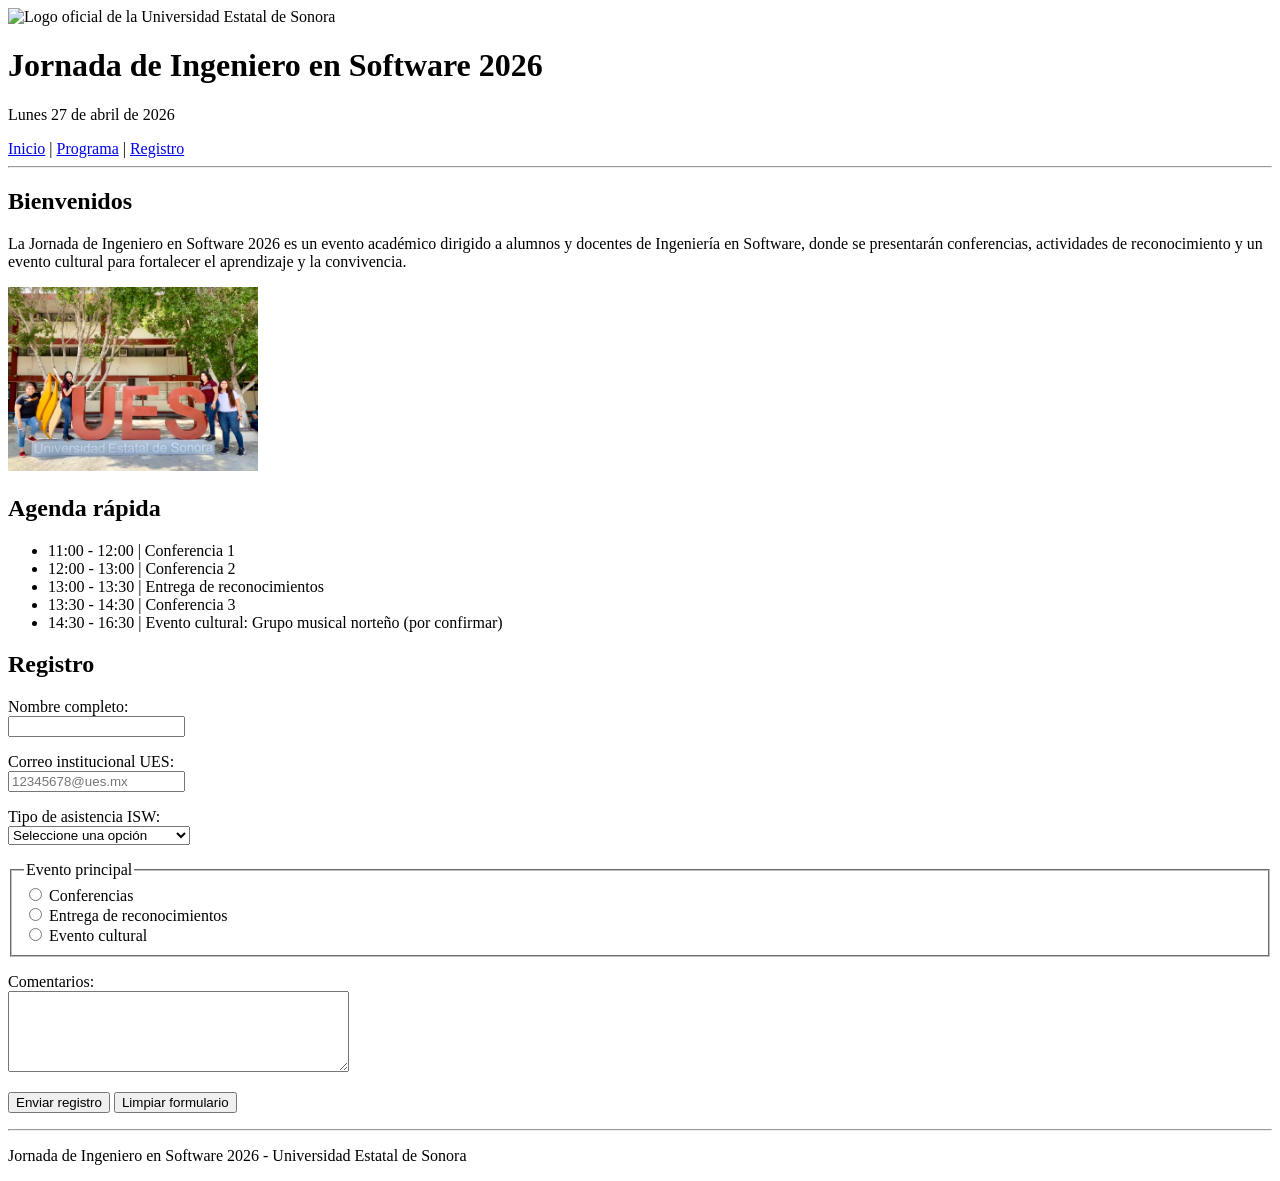
==== index.html @ d1c955a1 "archivos en raiz final" ====
<!doctype html>
<html lang="es">
<head>
    <meta charset="utf-8">
    <meta name="viewport" content="width=device-width, initial-scale=1">
    <title>Jornada de Ingeniero en Software 2026</title>
</head>
<body>

    <header>
        <img src="logo-ues.png" alt="Logo oficial de la Universidad Estatal de Sonora" width="120">
        <h1>Jornada de Ingeniero en Software 2026</h1>
        <p>
            <time datetime="2026-04-27">Lunes 27 de abril de 2026</time>
        </p>

        <nav>
            <a href="index.html">Inicio</a> |
            <a href="programa.html">Programa</a> |
            <a href="#registro">Registro</a>
        </nav>
        <hr>
    </header>

    <main>
        <section>
            <h2>Bienvenidos</h2>
            <p>
                La Jornada de Ingeniero en Software 2026 es un evento académico dirigido a alumnos
                y docentes de Ingeniería en Software, donde se presentarán conferencias, actividades
                de reconocimiento y un evento cultural para fortalecer el aprendizaje y la convivencia.
            </p>

            <img src="estudiantes.jpg" alt="Fotografía representativa del estudiante para la Jornada de Ingeniero en Software 2026" width="250">
        </section>

        <section>
            <h2>Agenda rápida</h2>
            <ul>
                <li>11:00 - 12:00 | Conferencia 1</li>
                <li>12:00 - 13:00 | Conferencia 2</li>
                <li>13:00 - 13:30 | Entrega de reconocimientos</li>
                <li>13:30 - 14:30 | Conferencia 3</li>
                <li>14:30 - 16:30 | Evento cultural: Grupo musical norteño (por confirmar)</li>
            </ul>
        </section>

        <section id="registro">
            <h2>Registro</h2>
            <form action="#" method="post">
                <p>
                    <label for="nombre">Nombre completo:</label><br>
                    <input type="text" id="nombre" name="nombre" required>
                </p>

                <p>
                    <label for="correo">Correo institucional UES:</label><br>
                    <input
                        type="email"
                        id="correo"
                        name="correo"
                        required
                        pattern="([0-9]{8}|[0-9]{11})@ues\.mx"
                        placeholder="12345678@ues.mx">
                </p>

                <p>
                    <label for="tipo-asistencia">Tipo de asistencia ISW:</label><br>
                    <select id="tipo-asistencia" name="tipo-asistencia" required>
                        <option value="">Seleccione una opción</option>
                        <option value="alumno">Alumno (Ing. en Software)</option>
                        <option value="docente">Docente (Ing. en Software)</option>
                    </select>
                </p>

                <fieldset>
                    <legend>Evento principal</legend>

                    <input type="radio" id="conferencia" name="evento-principal" value="conferencia" required>
                    <label for="conferencia">Conferencias</label><br>

                    <input type="radio" id="reconocimientos" name="evento-principal" value="reconocimientos">
                    <label for="reconocimientos">Entrega de reconocimientos</label><br>

                    <input type="radio" id="cultural" name="evento-principal" value="cultural">
                    <label for="cultural">Evento cultural</label>
                </fieldset>

                <p>
                    <label for="comentarios">Comentarios:</label><br>
                    <textarea id="comentarios" name="comentarios" rows="5" cols="40"></textarea>
                </p>

                <p>
                    <button type="submit">Enviar registro</button>
                    <button type="reset">Limpiar formulario</button>
                </p>
            </form>
        </section>
    </main>

    <footer>
        <hr>
        <p>Jornada de Ingeniero en Software 2026 - Universidad Estatal de Sonora</p>
    </footer>

</body>
</html>
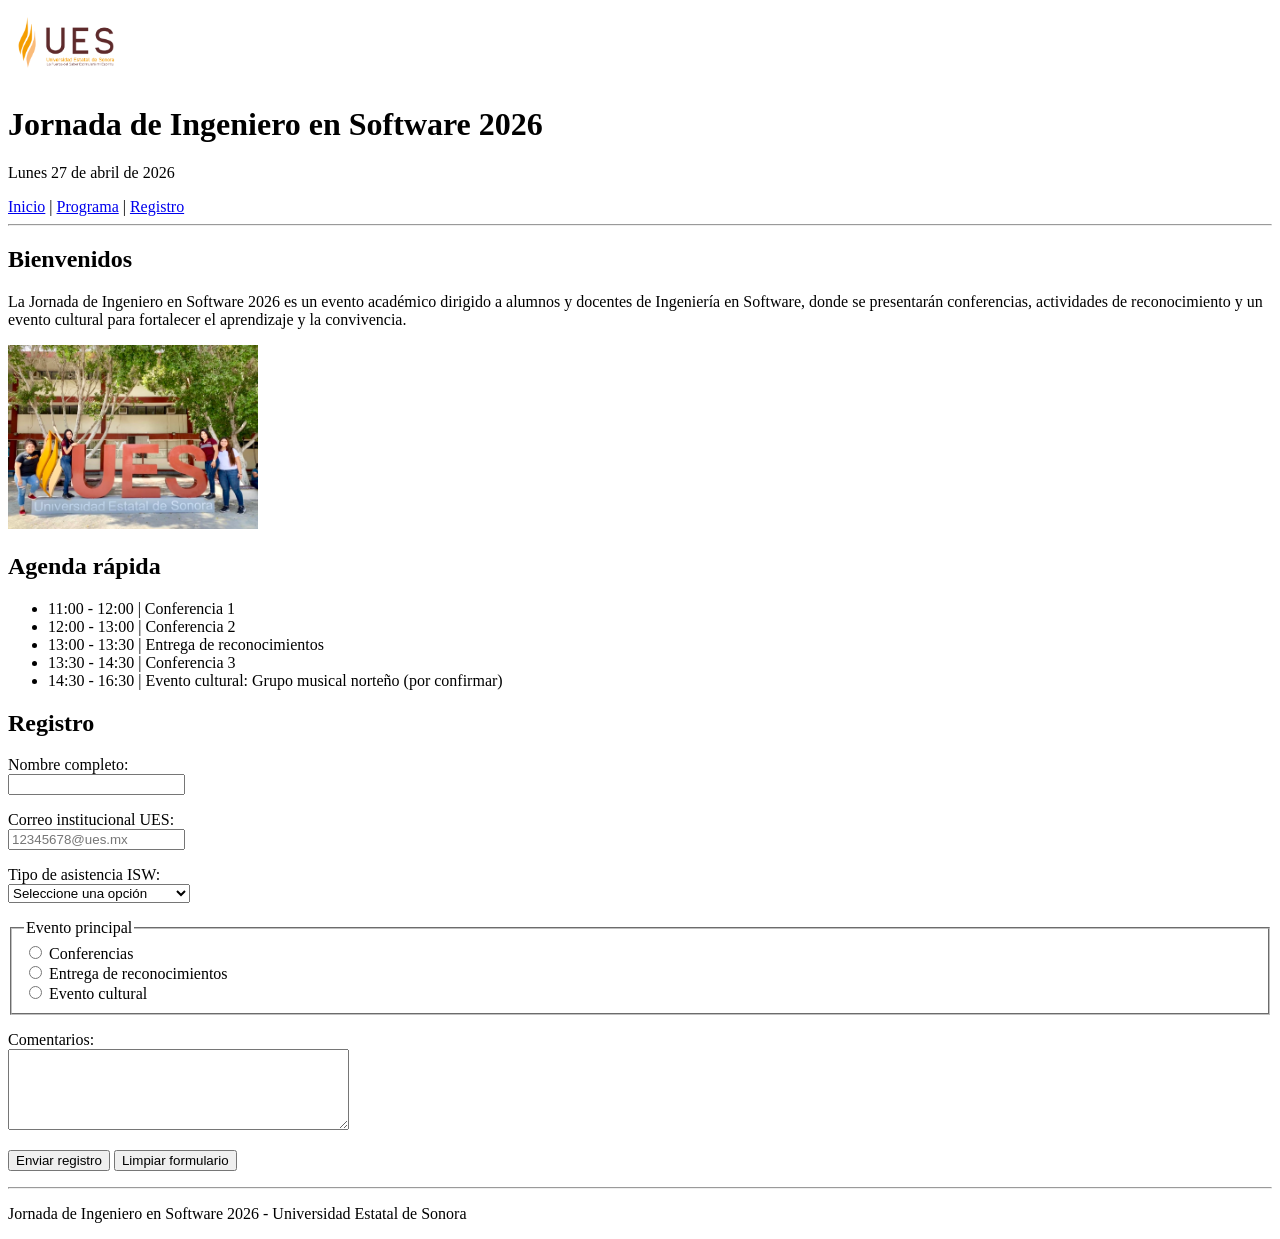
==== commit 57db7790: "subiendo todo corregido" ====
--- a/index.html
+++ b/index.html
@@ -8,7 +8,7 @@
 <body>
 
     <header>
-        <img src="logo-ues.png" alt="Logo oficial de la Universidad Estatal de Sonora" width="120">
+        <img src="ues-logo.png" alt="Logo oficial de la Universidad Estatal de Sonora" width="120">
         <h1>Jornada de Ingeniero en Software 2026</h1>
         <p>
             <time datetime="2026-04-27">Lunes 27 de abril de 2026</time>
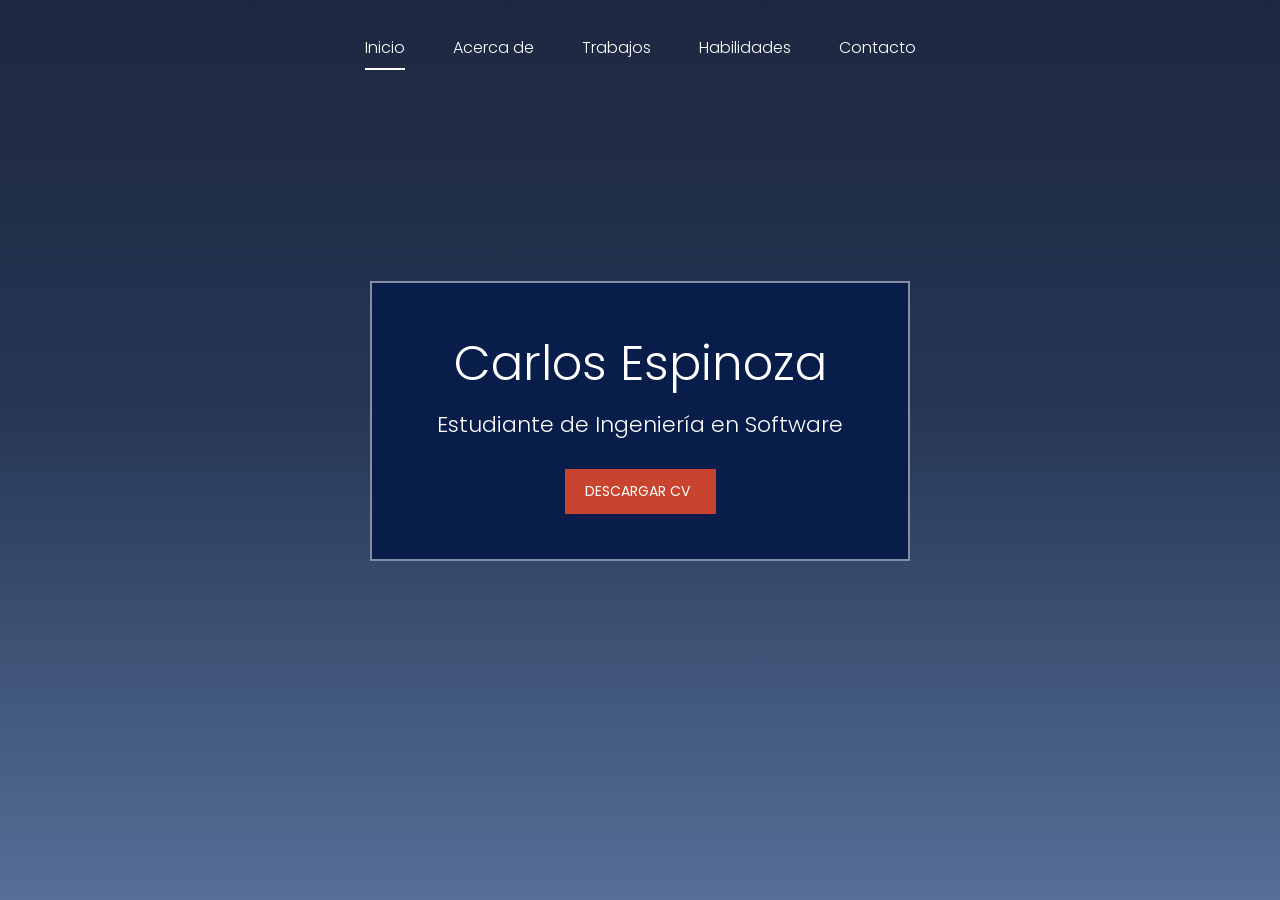
==== commit da0b5e6f: "Moví styles.css a carpeta css y corregí ruta" ====
--- a/index.html
+++ b/index.html
@@ -1,108 +1,42 @@
-<!doctype html>
+<!DOCTYPE html>
 <html lang="es">
 <head>
-    <meta charset="utf-8">
-    <meta name="viewport" content="width=device-width, initial-scale=1">
-    <title>Jornada de Ingeniero en Software 2026</title>
+    <meta charset="UTF-8">
+    <meta name="viewport" content="width=device-width, initial-scale=1.0">
+    <title>Mi portafolio</title>
+
+    <link rel="preconnect" href="https://fonts.googleapis.com">
+    <link rel="preconnect" href="https://fonts.gstatic.com" crossorigin>
+    <link href="https://fonts.googleapis.com/css2?family=Poppins:wght@300;400;600&display=swap" rel="stylesheet">
+
+    <link rel="stylesheet" href="css/normalize.css">
+    <link rel="stylesheet" href="icons/fontawesome-free-6.7.2-web/css/all.min.css">
+    <link rel="stylesheet" href="styles.css">
 </head>
 <body>
 
     <header>
-        <img src="ues-logo.png" alt="Logo oficial de la Universidad Estatal de Sonora" width="120">
-        <h1>Jornada de Ingeniero en Software 2026</h1>
-        <p>
-            <time datetime="2026-04-27">Lunes 27 de abril de 2026</time>
-        </p>
+        <div class="container">
+            <nav class="menu">
+                <a href="#" class="active">Inicio</a>
+                <a href="#">Acerca de</a>
+                <a href="#">Trabajos</a>
+                <a href="#">Habilidades</a>
+                <a href="#">Contacto</a>
+            </nav>
 
-        <nav>
-            <a href="index.html">Inicio</a> |
-            <a href="programa.html">Programa</a> |
-            <a href="#registro">Registro</a>
-        </nav>
-        <hr>
+            <div class="container-text">
+                <div class="text">
+                    <h1 class="nombre">Carlos Espinoza</h1>
+                    <h2 class="profesion">Estudiante de Ingeniería en Software</h2>
+                    <a href="#" class="boton">DESCARGAR CV <i class="fa-solid fa-download"></i></a>
+                </div>
+            </div>
+        </div>
     </header>
 
-    <main>
-        <section>
-            <h2>Bienvenidos</h2>
-            <p>
-                La Jornada de Ingeniero en Software 2026 es un evento académico dirigido a alumnos
-                y docentes de Ingeniería en Software, donde se presentarán conferencias, actividades
-                de reconocimiento y un evento cultural para fortalecer el aprendizaje y la convivencia.
-            </p>
-
-            <img src="estudiantes.jpg" alt="Fotografía representativa del estudiante para la Jornada de Ingeniero en Software 2026" width="250">
-        </section>
-
-        <section>
-            <h2>Agenda rápida</h2>
-            <ul>
-                <li>11:00 - 12:00 | Conferencia 1</li>
-                <li>12:00 - 13:00 | Conferencia 2</li>
-                <li>13:00 - 13:30 | Entrega de reconocimientos</li>
-                <li>13:30 - 14:30 | Conferencia 3</li>
-                <li>14:30 - 16:30 | Evento cultural: Grupo musical norteño (por confirmar)</li>
-            </ul>
-        </section>
-
-        <section id="registro">
-            <h2>Registro</h2>
-            <form action="#" method="post">
-                <p>
-                    <label for="nombre">Nombre completo:</label><br>
-                    <input type="text" id="nombre" name="nombre" required>
-                </p>
-
-                <p>
-                    <label for="correo">Correo institucional UES:</label><br>
-                    <input
-                        type="email"
-                        id="correo"
-                        name="correo"
-                        required
-                        pattern="([0-9]{8}|[0-9]{11})@ues\.mx"
-                        placeholder="12345678@ues.mx">
-                </p>
-
-                <p>
-                    <label for="tipo-asistencia">Tipo de asistencia ISW:</label><br>
-                    <select id="tipo-asistencia" name="tipo-asistencia" required>
-                        <option value="">Seleccione una opción</option>
-                        <option value="alumno">Alumno (Ing. en Software)</option>
-                        <option value="docente">Docente (Ing. en Software)</option>
-                    </select>
-                </p>
-
-                <fieldset>
-                    <legend>Evento principal</legend>
-
-                    <input type="radio" id="conferencia" name="evento-principal" value="conferencia" required>
-                    <label for="conferencia">Conferencias</label><br>
-
-                    <input type="radio" id="reconocimientos" name="evento-principal" value="reconocimientos">
-                    <label for="reconocimientos">Entrega de reconocimientos</label><br>
-
-                    <input type="radio" id="cultural" name="evento-principal" value="cultural">
-                    <label for="cultural">Evento cultural</label>
-                </fieldset>
-
-                <p>
-                    <label for="comentarios">Comentarios:</label><br>
-                    <textarea id="comentarios" name="comentarios" rows="5" cols="40"></textarea>
-                </p>
-
-                <p>
-                    <button type="submit">Enviar registro</button>
-                    <button type="reset">Limpiar formulario</button>
-                </p>
-            </form>
-        </section>
-    </main>
-
-    <footer>
-        <hr>
-        <p>Jornada de Ingeniero en Software 2026 - Universidad Estatal de Sonora</p>
-    </footer>
+    <main></main>
+    <footer></footer>
 
 </body>
 </html>
--- a/styles.css
+++ b/styles.css
@@ -0,0 +1,122 @@
+:root {
+    --azul-oscuro: #1d2740;
+    --azul-medio: #263654;
+    --azul-claro: #556f97;
+    --azul-caja: #071c49;
+    --blanco: #ffffff;
+    --rojo: #c8442f;
+    --rojo-hover: #a73725;
+}
+
+* {
+    box-sizing: border-box;
+}
+
+body {
+    margin: 0;
+    font-family: 'Poppins', sans-serif;
+    background: #f2f2f2;
+}
+
+.container {
+    width: 90%;
+    max-width: 1100px;
+    margin: auto;
+}
+
+header {
+    width: 100%;
+    min-height: 100vh;
+    background: linear-gradient(to bottom, var(--azul-oscuro) 0%, var(--azul-medio) 45%, var(--azul-claro) 100%);
+}
+
+.menu {
+    text-align: center;
+    padding-top: 35px;
+}
+
+.menu a {
+    display: inline-block;
+    color: var(--blanco);
+    text-decoration: none;
+    font-size: 16px;
+    font-weight: 300;
+    margin: 0 22px;
+    padding-bottom: 8px;
+    border-bottom: 2px solid transparent;
+    transition: all .3s ease;
+}
+
+.menu a:hover,
+.menu a.active {
+    border-bottom: 2px solid var(--blanco);
+}
+
+.container-text {
+    height: 78vh;
+    display: flex;
+    justify-content: center;
+    align-items: center;
+}
+
+.text {
+    width: 100%;
+    max-width: 540px;
+    background: rgba(7, 28, 73, 0.95);
+    border: 2px solid rgba(255, 255, 255, 0.5);
+    text-align: center;
+    padding: 45px 30px;
+}
+
+.nombre {
+    color: var(--blanco);
+    font-size: 48px;
+    font-weight: 300;
+    margin: 0 0 8px 0;
+}
+
+.profesion {
+    color: var(--blanco);
+    font-size: 22px;
+    font-weight: 300;
+    margin: 0 0 28px 0;
+}
+
+.boton {
+    display: inline-block;
+    background: var(--rojo);
+    color: var(--blanco);
+    text-decoration: none;
+    font-size: 14px;
+    padding: 12px 20px;
+    transition: all .3s ease;
+}
+
+.boton:hover {
+    background: var(--rojo-hover);
+    transform: scale(1.05);
+}
+
+.boton i {
+    margin-left: 6px;
+}
+
+@media screen and (max-width: 768px) {
+    .menu a {
+        margin: 8px 10px;
+        font-size: 14px;
+    }
+
+    .nombre {
+        font-size: 34px;
+    }
+
+    .profesion {
+        font-size: 18px;
+    }
+
+    .text {
+        max-width: 90%;
+        padding: 35px 20px;
+    }
+}
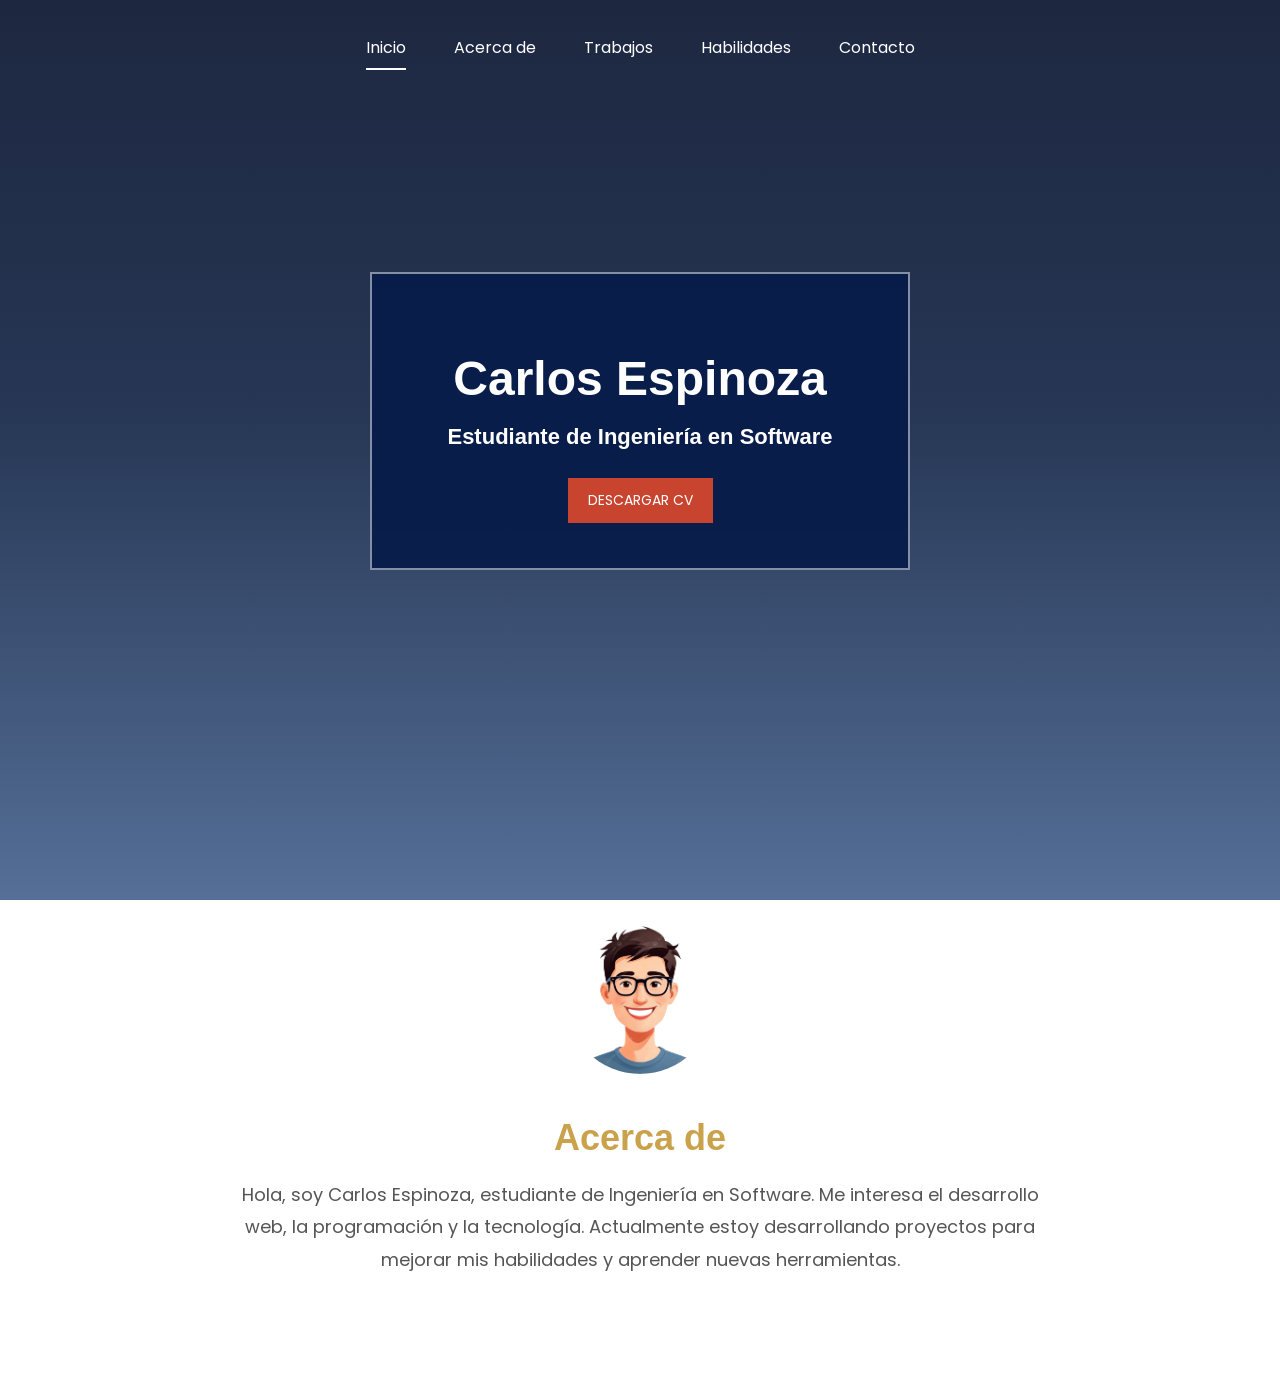
==== commit 5cac8e0f: "Actividad 11 completa - sección acerca de" ====
--- a/index.html
+++ b/index.html
@@ -9,34 +9,55 @@
     <link rel="preconnect" href="https://fonts.gstatic.com" crossorigin>
     <link href="https://fonts.googleapis.com/css2?family=Poppins:wght@300;400;600&display=swap" rel="stylesheet">
 
-    <link rel="stylesheet" href="css/normalize.css">
-    <link rel="stylesheet" href="icons/fontawesome-free-6.7.2-web/css/all.min.css">
     <link rel="stylesheet" href="styles.css">
 </head>
 <body>
 
-    <header>
-        <div class="container">
-            <nav class="menu">
-                <a href="#" class="active">Inicio</a>
-                <a href="#">Acerca de</a>
-                <a href="#">Trabajos</a>
-                <a href="#">Habilidades</a>
-                <a href="#">Contacto</a>
-            </nav>
+<header>
+    <div class="container">
+        <nav class="menu">
+            <a href="#" class="active">Inicio</a>
+            <a href="#section-about">Acerca de</a>
+            <a href="#">Trabajos</a>
+            <a href="#">Habilidades</a>
+            <a href="#">Contacto</a>
+        </nav>
 
-            <div class="container-text">
-                <div class="text">
-                    <h1 class="nombre">Carlos Espinoza</h1>
-                    <h2 class="profesion">Estudiante de Ingeniería en Software</h2>
-                    <a href="#" class="boton">DESCARGAR CV <i class="fa-solid fa-download"></i></a>
-                </div>
+        <div class="container-text">
+            <div class="text">
+                <h1 class="nombre">Carlos Espinoza</h1>
+                <h2 class="profesion">Estudiante de Ingeniería en Software</h2>
+                <a href="#" class="boton">DESCARGAR CV</a>
             </div>
         </div>
-    </header>
+    </div>
+</header>
 
-    <main></main>
-    <footer></footer>
+<main>
+
+    <section class="acerca-de" id="section-about">
+        <div class="contenedor-acerca">
+
+            <div class="foto">
+                <img src="yo1.png" alt="Foto de perfil">
+            </div>
+
+            <div class="texto-acerca">
+                <h2>Acerca de</h2>
+                <p>
+                    Hola, soy Carlos Espinoza, estudiante de Ingeniería en Software.
+                    Me interesa el desarrollo web, la programación y la tecnología.
+                    Actualmente estoy desarrollando proyectos para mejorar mis habilidades
+                    y aprender nuevas herramientas.
+                </p>
+            </div>
+
+        </div>
+    </section>
+
+</main>
+
+<footer></footer>
 
 </body>
 </html>
--- a/styles.css
+++ b/styles.css
@@ -18,16 +18,17 @@
     background: #f2f2f2;
 }
 
+/* HEADER */
+header {
+    width: 100%;
+    min-height: 100vh;
+    background: linear-gradient(to bottom, var(--azul-oscuro) 0%, var(--azul-medio) 45%, var(--azul-claro) 100%);
+}
+
 .container {
     width: 90%;
     max-width: 1100px;
     margin: auto;
-}
-
-header {
-    width: 100%;
-    min-height: 100vh;
-    background: linear-gradient(to bottom, var(--azul-oscuro) 0%, var(--azul-medio) 45%, var(--azul-claro) 100%);
 }
 
 .menu {
@@ -40,7 +41,6 @@
     color: var(--blanco);
     text-decoration: none;
     font-size: 16px;
-    font-weight: 300;
     margin: 0 22px;
     padding-bottom: 8px;
     border-bottom: 2px solid transparent;
@@ -52,6 +52,7 @@
     border-bottom: 2px solid var(--blanco);
 }
 
+/* TEXTO HEADER */
 .container-text {
     height: 78vh;
     display: flex;
@@ -71,15 +72,13 @@
 .nombre {
     color: var(--blanco);
     font-size: 48px;
-    font-weight: 300;
-    margin: 0 0 8px 0;
+    margin-bottom: 8px;
 }
 
 .profesion {
     color: var(--blanco);
     font-size: 22px;
-    font-weight: 300;
-    margin: 0 0 28px 0;
+    margin-bottom: 28px;
 }
 
 .boton {
@@ -97,26 +96,40 @@
     transform: scale(1.05);
 }
 
-.boton i {
-    margin-left: 6px;
+/* ACERCA DE */
+.acerca-de {
+    background: #ffffff;
+    padding: 100px 20px;
+    text-align: center;
 }
 
-@media screen and (max-width: 768px) {
-    .menu a {
-        margin: 8px 10px;
-        font-size: 14px;
-    }
+.contenedor-acerca {
+    width: 90%;
+    max-width: 800px;
+    margin: auto;
+}
 
-    .nombre {
-        font-size: 34px;
-    }
+.foto {
+    margin-top: -80px;
+    margin-bottom: 30px;
+}
 
-    .profesion {
-        font-size: 18px;
-    }
+.foto img {
+    width: 160px;
+    height: 160px;
+    border-radius: 50%;
+    border: 6px solid #ffffff;
+    object-fit: cover;
+}
 
-    .text {
-        max-width: 90%;
-        padding: 35px 20px;
-    }
+.texto-acerca h2 {
+    font-size: 36px;
+    color: #c9a24b;
+    margin-bottom: 20px;
+}
+
+.texto-acerca p {
+    font-size: 18px;
+    line-height: 1.8;
+    color: #555;
 }
